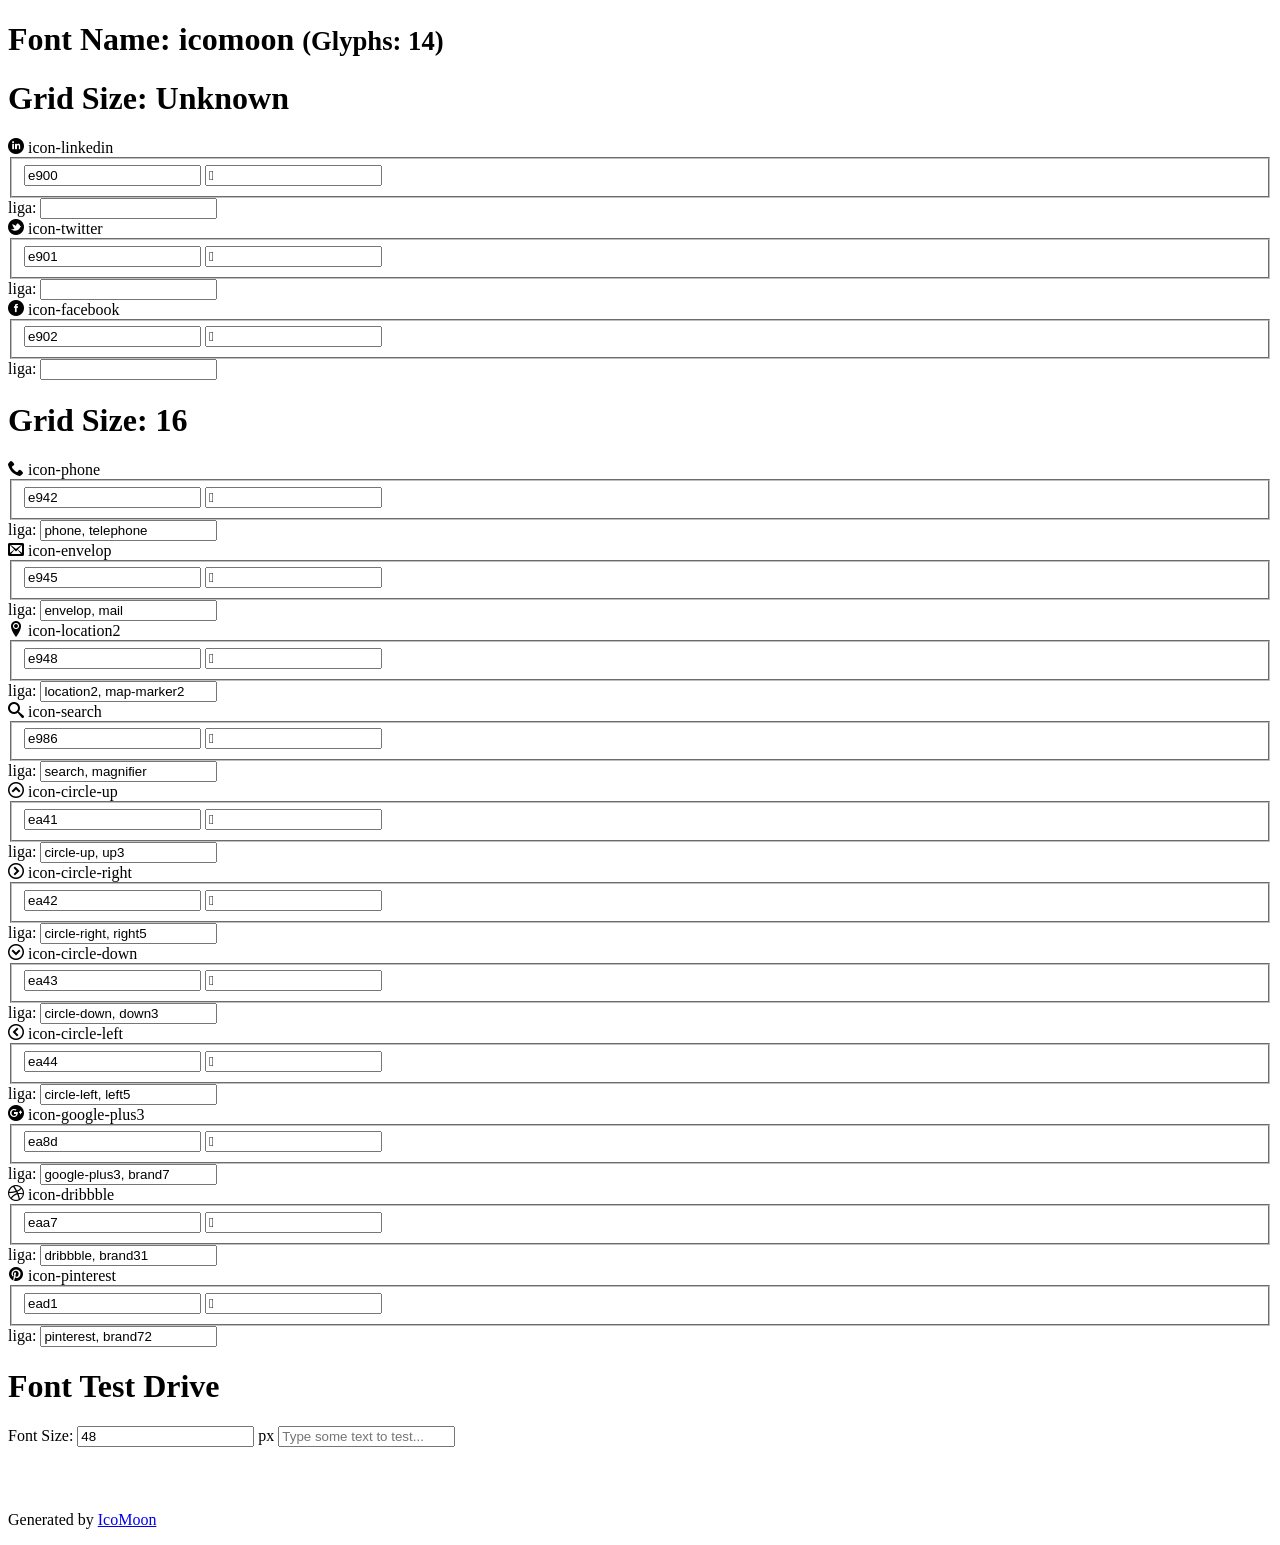
==== MODULE/input/icomoon/demo.html @ 196841a8 "Homework" ====
<!doctype html>
<html>
<head>
    <meta charset="utf-8">
    <title>IcoMoon Demo</title>
    <meta name="description" content="An Icon Font Generated By IcoMoon.io">
    <meta name="viewport" content="width=device-width, initial-scale=1">
    <link rel="stylesheet" href="demo-files/demo.css">
    <link rel="stylesheet" href="style.css"></head>
<body>
    <div class="bgc1 clearfix">
        <h1 class="mhmm mvm"><span class="fgc1">Font Name:</span> icomoon <small class="fgc1">(Glyphs:&nbsp;14)</small></h1>
    </div>
    <div class="clearfix mhl ptl">
        <h1 class="mvm mtn fgc1">Grid Size: Unknown</h1>
        <div class="glyph fs1">
            <div class="clearfix bshadow0 pbs">
                <span class="icon-linkedin"></span>
                <span class="mls"> icon-linkedin</span>
            </div>
            <fieldset class="fs0 size1of1 clearfix hidden-false">
                <input type="text" readonly value="e900" class="unit size1of2" />
                <input type="text" maxlength="1" readonly value="&#xe900;" class="unitRight size1of2 talign-right" />
            </fieldset>
            <div class="fs0 bshadow0 clearfix hidden-true">
                <span class="unit pvs fgc1">liga: </span>
                <input type="text" readonly value="" class="liga unitRight" />
            </div>
        </div>
        <div class="glyph fs1">
            <div class="clearfix bshadow0 pbs">
                <span class="icon-twitter"></span>
                <span class="mls"> icon-twitter</span>
            </div>
            <fieldset class="fs0 size1of1 clearfix hidden-false">
                <input type="text" readonly value="e901" class="unit size1of2" />
                <input type="text" maxlength="1" readonly value="&#xe901;" class="unitRight size1of2 talign-right" />
            </fieldset>
            <div class="fs0 bshadow0 clearfix hidden-true">
                <span class="unit pvs fgc1">liga: </span>
                <input type="text" readonly value="" class="liga unitRight" />
            </div>
        </div>
        <div class="glyph fs1">
            <div class="clearfix bshadow0 pbs">
                <span class="icon-facebook"></span>
                <span class="mls"> icon-facebook</span>
            </div>
            <fieldset class="fs0 size1of1 clearfix hidden-false">
                <input type="text" readonly value="e902" class="unit size1of2" />
                <input type="text" maxlength="1" readonly value="&#xe902;" class="unitRight size1of2 talign-right" />
            </fieldset>
            <div class="fs0 bshadow0 clearfix hidden-true">
                <span class="unit pvs fgc1">liga: </span>
                <input type="text" readonly value="" class="liga unitRight" />
            </div>
        </div>
    </div>
    <div class="clearfix mhl ptl">
        <h1 class="mvm mtn fgc1">Grid Size: 16</h1>
        <div class="glyph fs2">
            <div class="clearfix bshadow0 pbs">
                <span class="icon-phone"></span>
                <span class="mls"> icon-phone</span>
            </div>
            <fieldset class="fs0 size1of1 clearfix hidden-false">
                <input type="text" readonly value="e942" class="unit size1of2" />
                <input type="text" maxlength="1" readonly value="&#xe942;" class="unitRight size1of2 talign-right" />
            </fieldset>
            <div class="fs0 bshadow0 clearfix hidden-true">
                <span class="unit pvs fgc1">liga: </span>
                <input type="text" readonly value="phone, telephone" class="liga unitRight" />
            </div>
        </div>
        <div class="glyph fs2">
            <div class="clearfix bshadow0 pbs">
                <span class="icon-envelop"></span>
                <span class="mls"> icon-envelop</span>
            </div>
            <fieldset class="fs0 size1of1 clearfix hidden-false">
                <input type="text" readonly value="e945" class="unit size1of2" />
                <input type="text" maxlength="1" readonly value="&#xe945;" class="unitRight size1of2 talign-right" />
            </fieldset>
            <div class="fs0 bshadow0 clearfix hidden-true">
                <span class="unit pvs fgc1">liga: </span>
                <input type="text" readonly value="envelop, mail" class="liga unitRight" />
            </div>
        </div>
        <div class="glyph fs2">
            <div class="clearfix bshadow0 pbs">
                <span class="icon-location2"></span>
                <span class="mls"> icon-location2</span>
            </div>
            <fieldset class="fs0 size1of1 clearfix hidden-false">
                <input type="text" readonly value="e948" class="unit size1of2" />
                <input type="text" maxlength="1" readonly value="&#xe948;" class="unitRight size1of2 talign-right" />
            </fieldset>
            <div class="fs0 bshadow0 clearfix hidden-true">
                <span class="unit pvs fgc1">liga: </span>
                <input type="text" readonly value="location2, map-marker2" class="liga unitRight" />
            </div>
        </div>
        <div class="glyph fs2">
            <div class="clearfix bshadow0 pbs">
                <span class="icon-search"></span>
                <span class="mls"> icon-search</span>
            </div>
            <fieldset class="fs0 size1of1 clearfix hidden-false">
                <input type="text" readonly value="e986" class="unit size1of2" />
                <input type="text" maxlength="1" readonly value="&#xe986;" class="unitRight size1of2 talign-right" />
            </fieldset>
            <div class="fs0 bshadow0 clearfix hidden-true">
                <span class="unit pvs fgc1">liga: </span>
                <input type="text" readonly value="search, magnifier" class="liga unitRight" />
            </div>
        </div>
        <div class="glyph fs2">
            <div class="clearfix bshadow0 pbs">
                <span class="icon-circle-up"></span>
                <span class="mls"> icon-circle-up</span>
            </div>
            <fieldset class="fs0 size1of1 clearfix hidden-false">
                <input type="text" readonly value="ea41" class="unit size1of2" />
                <input type="text" maxlength="1" readonly value="&#xea41;" class="unitRight size1of2 talign-right" />
            </fieldset>
            <div class="fs0 bshadow0 clearfix hidden-true">
                <span class="unit pvs fgc1">liga: </span>
                <input type="text" readonly value="circle-up, up3" class="liga unitRight" />
            </div>
        </div>
        <div class="glyph fs2">
            <div class="clearfix bshadow0 pbs">
                <span class="icon-circle-right"></span>
                <span class="mls"> icon-circle-right</span>
            </div>
            <fieldset class="fs0 size1of1 clearfix hidden-false">
                <input type="text" readonly value="ea42" class="unit size1of2" />
                <input type="text" maxlength="1" readonly value="&#xea42;" class="unitRight size1of2 talign-right" />
            </fieldset>
            <div class="fs0 bshadow0 clearfix hidden-true">
                <span class="unit pvs fgc1">liga: </span>
                <input type="text" readonly value="circle-right, right5" class="liga unitRight" />
            </div>
        </div>
        <div class="glyph fs2">
            <div class="clearfix bshadow0 pbs">
                <span class="icon-circle-down"></span>
                <span class="mls"> icon-circle-down</span>
            </div>
            <fieldset class="fs0 size1of1 clearfix hidden-false">
                <input type="text" readonly value="ea43" class="unit size1of2" />
                <input type="text" maxlength="1" readonly value="&#xea43;" class="unitRight size1of2 talign-right" />
            </fieldset>
            <div class="fs0 bshadow0 clearfix hidden-true">
                <span class="unit pvs fgc1">liga: </span>
                <input type="text" readonly value="circle-down, down3" class="liga unitRight" />
            </div>
        </div>
        <div class="glyph fs2">
            <div class="clearfix bshadow0 pbs">
                <span class="icon-circle-left"></span>
                <span class="mls"> icon-circle-left</span>
            </div>
            <fieldset class="fs0 size1of1 clearfix hidden-false">
                <input type="text" readonly value="ea44" class="unit size1of2" />
                <input type="text" maxlength="1" readonly value="&#xea44;" class="unitRight size1of2 talign-right" />
            </fieldset>
            <div class="fs0 bshadow0 clearfix hidden-true">
                <span class="unit pvs fgc1">liga: </span>
                <input type="text" readonly value="circle-left, left5" class="liga unitRight" />
            </div>
        </div>
        <div class="glyph fs2">
            <div class="clearfix bshadow0 pbs">
                <span class="icon-google-plus3"></span>
                <span class="mls"> icon-google-plus3</span>
            </div>
            <fieldset class="fs0 size1of1 clearfix hidden-false">
                <input type="text" readonly value="ea8d" class="unit size1of2" />
                <input type="text" maxlength="1" readonly value="&#xea8d;" class="unitRight size1of2 talign-right" />
            </fieldset>
            <div class="fs0 bshadow0 clearfix hidden-true">
                <span class="unit pvs fgc1">liga: </span>
                <input type="text" readonly value="google-plus3, brand7" class="liga unitRight" />
            </div>
        </div>
        <div class="glyph fs2">
            <div class="clearfix bshadow0 pbs">
                <span class="icon-dribbble"></span>
                <span class="mls"> icon-dribbble</span>
            </div>
            <fieldset class="fs0 size1of1 clearfix hidden-false">
                <input type="text" readonly value="eaa7" class="unit size1of2" />
                <input type="text" maxlength="1" readonly value="&#xeaa7;" class="unitRight size1of2 talign-right" />
            </fieldset>
            <div class="fs0 bshadow0 clearfix hidden-true">
                <span class="unit pvs fgc1">liga: </span>
                <input type="text" readonly value="dribbble, brand31" class="liga unitRight" />
            </div>
        </div>
        <div class="glyph fs2">
            <div class="clearfix bshadow0 pbs">
                <span class="icon-pinterest"></span>
                <span class="mls"> icon-pinterest</span>
            </div>
            <fieldset class="fs0 size1of1 clearfix hidden-false">
                <input type="text" readonly value="ead1" class="unit size1of2" />
                <input type="text" maxlength="1" readonly value="&#xead1;" class="unitRight size1of2 talign-right" />
            </fieldset>
            <div class="fs0 bshadow0 clearfix hidden-true">
                <span class="unit pvs fgc1">liga: </span>
                <input type="text" readonly value="pinterest, brand72" class="liga unitRight" />
            </div>
        </div>
    </div>

    <!--[if gt IE 8]><!-->
    <div class="mhl clearfix mbl">
        <h1>Font Test Drive</h1>
        <label>
            Font Size: <input id="fontSize" type="number" class="textbox0 mbm"
            min="8" value="48" />
            px
        </label>
        <input id="testText" type="text" class="phl size1of1 mvl"
        placeholder="Type some text to test..." value=""/>
        <div id="testDrive" class="icon-" style="font-family: icomoon">&nbsp;
        </div>
    </div>
    <!--<![endif]-->
    <div class="bgc1 clearfix">
        <p class="mhl">Generated by <a href="https://icomoon.io/app">IcoMoon</a></p>
    </div>

    <script src="demo-files/demo.js"></script>
</body>
</html>
---- MODULE/input/icomoon/style.css ----
@font-face {
  font-family: 'icomoon';
  src:  url('fonts/icomoon.eot?6jdr41');
  src:  url('fonts/icomoon.eot?6jdr41#iefix') format('embedded-opentype'),
    url('fonts/icomoon.ttf?6jdr41') format('truetype'),
    url('fonts/icomoon.woff?6jdr41') format('woff'),
    url('fonts/icomoon.svg?6jdr41#icomoon') format('svg');
  font-weight: normal;
  font-style: normal;
  font-display: block;
}

[class^="icon-"], [class*=" icon-"] {
  /* use !important to prevent issues with browser extensions that change fonts */
  font-family: 'icomoon' !important;
  speak: none;
  font-style: normal;
  font-weight: normal;
  font-variant: normal;
  text-transform: none;
  line-height: 1;

  /* Better Font Rendering =========== */
  -webkit-font-smoothing: antialiased;
  -moz-osx-font-smoothing: grayscale;
}

.icon-linkedin:before {
  content: "\e900";
}
.icon-twitter:before {
  content: "\e901";
}
.icon-facebook:before {
  content: "\e902";
}
.icon-phone:before {
  content: "\e942";
}
.icon-envelop:before {
  content: "\e945";
}
.icon-location2:before {
  content: "\e948";
}
.icon-search:before {
  content: "\e986";
}
.icon-circle-up:before {
  content: "\ea41";
}
.icon-circle-right:before {
  content: "\ea42";
}
.icon-circle-down:before {
  content: "\ea43";
}
.icon-circle-left:before {
  content: "\ea44";
}
.icon-google-plus3:before {
  content: "\ea8d";
}
.icon-dribbble:before {
  content: "\eaa7";
}
.icon-pinterest:before {
  content: "\ead1";
}
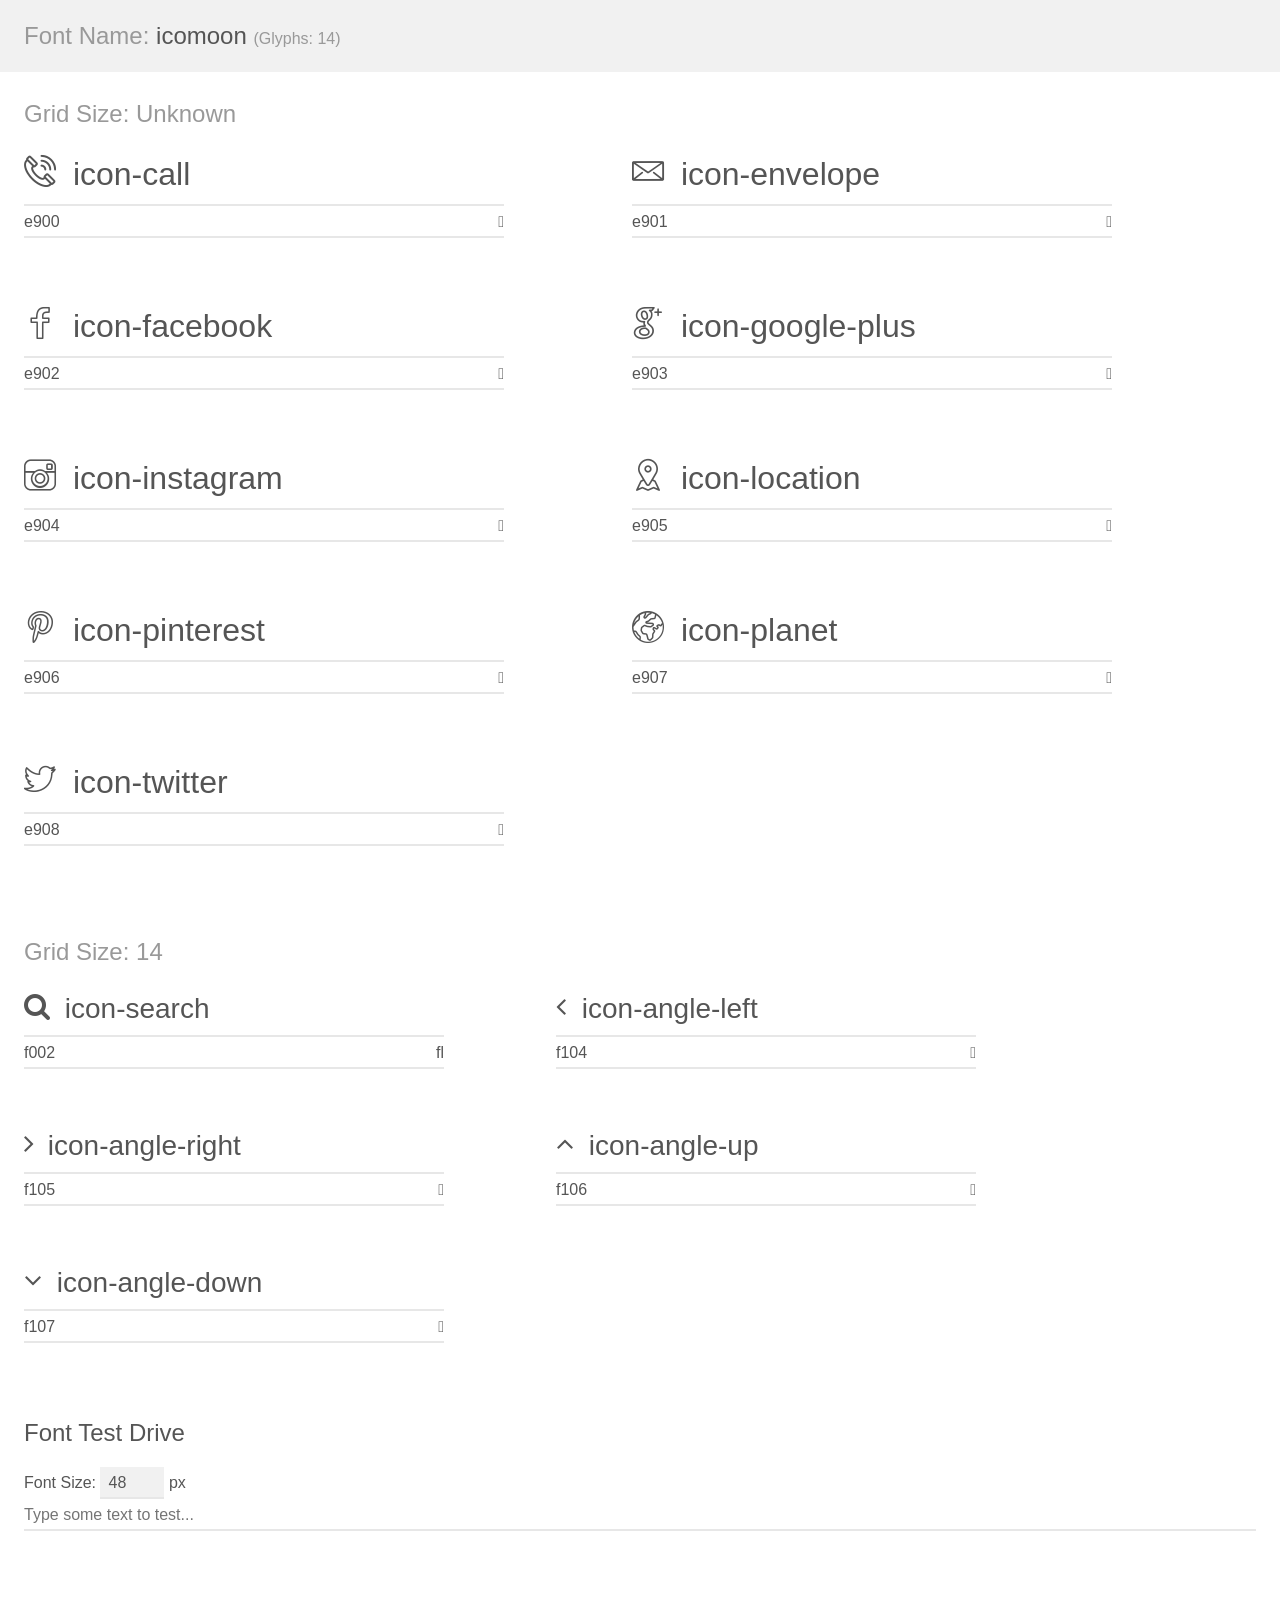
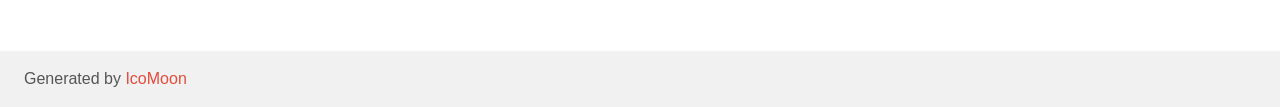
==== commit 58388952: "finish Version" ====
--- a/MODULE/input/icomoon/demo.html
+++ b/MODULE/input/icomoon/demo.html
@@ -15,8 +15,8 @@
         <h1 class="mvm mtn fgc1">Grid Size: Unknown</h1>
         <div class="glyph fs1">
             <div class="clearfix bshadow0 pbs">
-                <span class="icon-linkedin"></span>
-                <span class="mls"> icon-linkedin</span>
+                <span class="icon-call"></span>
+                <span class="mls"> icon-call</span>
             </div>
             <fieldset class="fs0 size1of1 clearfix hidden-false">
                 <input type="text" readonly value="e900" class="unit size1of2" />
@@ -29,26 +29,110 @@
         </div>
         <div class="glyph fs1">
             <div class="clearfix bshadow0 pbs">
+                <span class="icon-envelope"></span>
+                <span class="mls"> icon-envelope</span>
+            </div>
+            <fieldset class="fs0 size1of1 clearfix hidden-false">
+                <input type="text" readonly value="e901" class="unit size1of2" />
+                <input type="text" maxlength="1" readonly value="&#xe901;" class="unitRight size1of2 talign-right" />
+            </fieldset>
+            <div class="fs0 bshadow0 clearfix hidden-true">
+                <span class="unit pvs fgc1">liga: </span>
+                <input type="text" readonly value="" class="liga unitRight" />
+            </div>
+        </div>
+        <div class="glyph fs1">
+            <div class="clearfix bshadow0 pbs">
+                <span class="icon-facebook"></span>
+                <span class="mls"> icon-facebook</span>
+            </div>
+            <fieldset class="fs0 size1of1 clearfix hidden-false">
+                <input type="text" readonly value="e902" class="unit size1of2" />
+                <input type="text" maxlength="1" readonly value="&#xe902;" class="unitRight size1of2 talign-right" />
+            </fieldset>
+            <div class="fs0 bshadow0 clearfix hidden-true">
+                <span class="unit pvs fgc1">liga: </span>
+                <input type="text" readonly value="" class="liga unitRight" />
+            </div>
+        </div>
+        <div class="glyph fs1">
+            <div class="clearfix bshadow0 pbs">
+                <span class="icon-google-plus"></span>
+                <span class="mls"> icon-google-plus</span>
+            </div>
+            <fieldset class="fs0 size1of1 clearfix hidden-false">
+                <input type="text" readonly value="e903" class="unit size1of2" />
+                <input type="text" maxlength="1" readonly value="&#xe903;" class="unitRight size1of2 talign-right" />
+            </fieldset>
+            <div class="fs0 bshadow0 clearfix hidden-true">
+                <span class="unit pvs fgc1">liga: </span>
+                <input type="text" readonly value="" class="liga unitRight" />
+            </div>
+        </div>
+        <div class="glyph fs1">
+            <div class="clearfix bshadow0 pbs">
+                <span class="icon-instagram"></span>
+                <span class="mls"> icon-instagram</span>
+            </div>
+            <fieldset class="fs0 size1of1 clearfix hidden-false">
+                <input type="text" readonly value="e904" class="unit size1of2" />
+                <input type="text" maxlength="1" readonly value="&#xe904;" class="unitRight size1of2 talign-right" />
+            </fieldset>
+            <div class="fs0 bshadow0 clearfix hidden-true">
+                <span class="unit pvs fgc1">liga: </span>
+                <input type="text" readonly value="" class="liga unitRight" />
+            </div>
+        </div>
+        <div class="glyph fs1">
+            <div class="clearfix bshadow0 pbs">
+                <span class="icon-location"></span>
+                <span class="mls"> icon-location</span>
+            </div>
+            <fieldset class="fs0 size1of1 clearfix hidden-false">
+                <input type="text" readonly value="e905" class="unit size1of2" />
+                <input type="text" maxlength="1" readonly value="&#xe905;" class="unitRight size1of2 talign-right" />
+            </fieldset>
+            <div class="fs0 bshadow0 clearfix hidden-true">
+                <span class="unit pvs fgc1">liga: </span>
+                <input type="text" readonly value="" class="liga unitRight" />
+            </div>
+        </div>
+        <div class="glyph fs1">
+            <div class="clearfix bshadow0 pbs">
+                <span class="icon-pinterest"></span>
+                <span class="mls"> icon-pinterest</span>
+            </div>
+            <fieldset class="fs0 size1of1 clearfix hidden-false">
+                <input type="text" readonly value="e906" class="unit size1of2" />
+                <input type="text" maxlength="1" readonly value="&#xe906;" class="unitRight size1of2 talign-right" />
+            </fieldset>
+            <div class="fs0 bshadow0 clearfix hidden-true">
+                <span class="unit pvs fgc1">liga: </span>
+                <input type="text" readonly value="" class="liga unitRight" />
+            </div>
+        </div>
+        <div class="glyph fs1">
+            <div class="clearfix bshadow0 pbs">
+                <span class="icon-planet"></span>
+                <span class="mls"> icon-planet</span>
+            </div>
+            <fieldset class="fs0 size1of1 clearfix hidden-false">
+                <input type="text" readonly value="e907" class="unit size1of2" />
+                <input type="text" maxlength="1" readonly value="&#xe907;" class="unitRight size1of2 talign-right" />
+            </fieldset>
+            <div class="fs0 bshadow0 clearfix hidden-true">
+                <span class="unit pvs fgc1">liga: </span>
+                <input type="text" readonly value="" class="liga unitRight" />
+            </div>
+        </div>
+        <div class="glyph fs1">
+            <div class="clearfix bshadow0 pbs">
                 <span class="icon-twitter"></span>
                 <span class="mls"> icon-twitter</span>
             </div>
             <fieldset class="fs0 size1of1 clearfix hidden-false">
-                <input type="text" readonly value="e901" class="unit size1of2" />
-                <input type="text" maxlength="1" readonly value="&#xe901;" class="unitRight size1of2 talign-right" />
-            </fieldset>
-            <div class="fs0 bshadow0 clearfix hidden-true">
-                <span class="unit pvs fgc1">liga: </span>
-                <input type="text" readonly value="" class="liga unitRight" />
-            </div>
-        </div>
-        <div class="glyph fs1">
-            <div class="clearfix bshadow0 pbs">
-                <span class="icon-facebook"></span>
-                <span class="mls"> icon-facebook</span>
-            </div>
-            <fieldset class="fs0 size1of1 clearfix hidden-false">
-                <input type="text" readonly value="e902" class="unit size1of2" />
-                <input type="text" maxlength="1" readonly value="&#xe902;" class="unitRight size1of2 talign-right" />
+                <input type="text" readonly value="e908" class="unit size1of2" />
+                <input type="text" maxlength="1" readonly value="&#xe908;" class="unitRight size1of2 talign-right" />
             </fieldset>
             <div class="fs0 bshadow0 clearfix hidden-true">
                 <span class="unit pvs fgc1">liga: </span>
@@ -57,159 +141,75 @@
         </div>
     </div>
     <div class="clearfix mhl ptl">
-        <h1 class="mvm mtn fgc1">Grid Size: 16</h1>
-        <div class="glyph fs2">
-            <div class="clearfix bshadow0 pbs">
-                <span class="icon-phone"></span>
-                <span class="mls"> icon-phone</span>
-            </div>
-            <fieldset class="fs0 size1of1 clearfix hidden-false">
-                <input type="text" readonly value="e942" class="unit size1of2" />
-                <input type="text" maxlength="1" readonly value="&#xe942;" class="unitRight size1of2 talign-right" />
-            </fieldset>
-            <div class="fs0 bshadow0 clearfix hidden-true">
-                <span class="unit pvs fgc1">liga: </span>
-                <input type="text" readonly value="phone, telephone" class="liga unitRight" />
-            </div>
-        </div>
-        <div class="glyph fs2">
-            <div class="clearfix bshadow0 pbs">
-                <span class="icon-envelop"></span>
-                <span class="mls"> icon-envelop</span>
-            </div>
-            <fieldset class="fs0 size1of1 clearfix hidden-false">
-                <input type="text" readonly value="e945" class="unit size1of2" />
-                <input type="text" maxlength="1" readonly value="&#xe945;" class="unitRight size1of2 talign-right" />
-            </fieldset>
-            <div class="fs0 bshadow0 clearfix hidden-true">
-                <span class="unit pvs fgc1">liga: </span>
-                <input type="text" readonly value="envelop, mail" class="liga unitRight" />
-            </div>
-        </div>
-        <div class="glyph fs2">
-            <div class="clearfix bshadow0 pbs">
-                <span class="icon-location2"></span>
-                <span class="mls"> icon-location2</span>
-            </div>
-            <fieldset class="fs0 size1of1 clearfix hidden-false">
-                <input type="text" readonly value="e948" class="unit size1of2" />
-                <input type="text" maxlength="1" readonly value="&#xe948;" class="unitRight size1of2 talign-right" />
-            </fieldset>
-            <div class="fs0 bshadow0 clearfix hidden-true">
-                <span class="unit pvs fgc1">liga: </span>
-                <input type="text" readonly value="location2, map-marker2" class="liga unitRight" />
-            </div>
-        </div>
+        <h1 class="mvm mtn fgc1">Grid Size: 14</h1>
         <div class="glyph fs2">
             <div class="clearfix bshadow0 pbs">
                 <span class="icon-search"></span>
                 <span class="mls"> icon-search</span>
             </div>
             <fieldset class="fs0 size1of1 clearfix hidden-false">
-                <input type="text" readonly value="e986" class="unit size1of2" />
-                <input type="text" maxlength="1" readonly value="&#xe986;" class="unitRight size1of2 talign-right" />
-            </fieldset>
-            <div class="fs0 bshadow0 clearfix hidden-true">
-                <span class="unit pvs fgc1">liga: </span>
-                <input type="text" readonly value="search, magnifier" class="liga unitRight" />
-            </div>
-        </div>
-        <div class="glyph fs2">
-            <div class="clearfix bshadow0 pbs">
-                <span class="icon-circle-up"></span>
-                <span class="mls"> icon-circle-up</span>
-            </div>
-            <fieldset class="fs0 size1of1 clearfix hidden-false">
-                <input type="text" readonly value="ea41" class="unit size1of2" />
-                <input type="text" maxlength="1" readonly value="&#xea41;" class="unitRight size1of2 talign-right" />
-            </fieldset>
-            <div class="fs0 bshadow0 clearfix hidden-true">
-                <span class="unit pvs fgc1">liga: </span>
-                <input type="text" readonly value="circle-up, up3" class="liga unitRight" />
-            </div>
-        </div>
-        <div class="glyph fs2">
-            <div class="clearfix bshadow0 pbs">
-                <span class="icon-circle-right"></span>
-                <span class="mls"> icon-circle-right</span>
-            </div>
-            <fieldset class="fs0 size1of1 clearfix hidden-false">
-                <input type="text" readonly value="ea42" class="unit size1of2" />
-                <input type="text" maxlength="1" readonly value="&#xea42;" class="unitRight size1of2 talign-right" />
-            </fieldset>
-            <div class="fs0 bshadow0 clearfix hidden-true">
-                <span class="unit pvs fgc1">liga: </span>
-                <input type="text" readonly value="circle-right, right5" class="liga unitRight" />
-            </div>
-        </div>
-        <div class="glyph fs2">
-            <div class="clearfix bshadow0 pbs">
-                <span class="icon-circle-down"></span>
-                <span class="mls"> icon-circle-down</span>
-            </div>
-            <fieldset class="fs0 size1of1 clearfix hidden-false">
-                <input type="text" readonly value="ea43" class="unit size1of2" />
-                <input type="text" maxlength="1" readonly value="&#xea43;" class="unitRight size1of2 talign-right" />
-            </fieldset>
-            <div class="fs0 bshadow0 clearfix hidden-true">
-                <span class="unit pvs fgc1">liga: </span>
-                <input type="text" readonly value="circle-down, down3" class="liga unitRight" />
-            </div>
-        </div>
-        <div class="glyph fs2">
-            <div class="clearfix bshadow0 pbs">
-                <span class="icon-circle-left"></span>
-                <span class="mls"> icon-circle-left</span>
-            </div>
-            <fieldset class="fs0 size1of1 clearfix hidden-false">
-                <input type="text" readonly value="ea44" class="unit size1of2" />
-                <input type="text" maxlength="1" readonly value="&#xea44;" class="unitRight size1of2 talign-right" />
-            </fieldset>
-            <div class="fs0 bshadow0 clearfix hidden-true">
-                <span class="unit pvs fgc1">liga: </span>
-                <input type="text" readonly value="circle-left, left5" class="liga unitRight" />
-            </div>
-        </div>
-        <div class="glyph fs2">
-            <div class="clearfix bshadow0 pbs">
-                <span class="icon-google-plus3"></span>
-                <span class="mls"> icon-google-plus3</span>
-            </div>
-            <fieldset class="fs0 size1of1 clearfix hidden-false">
-                <input type="text" readonly value="ea8d" class="unit size1of2" />
-                <input type="text" maxlength="1" readonly value="&#xea8d;" class="unitRight size1of2 talign-right" />
-            </fieldset>
-            <div class="fs0 bshadow0 clearfix hidden-true">
-                <span class="unit pvs fgc1">liga: </span>
-                <input type="text" readonly value="google-plus3, brand7" class="liga unitRight" />
-            </div>
-        </div>
-        <div class="glyph fs2">
-            <div class="clearfix bshadow0 pbs">
-                <span class="icon-dribbble"></span>
-                <span class="mls"> icon-dribbble</span>
-            </div>
-            <fieldset class="fs0 size1of1 clearfix hidden-false">
-                <input type="text" readonly value="eaa7" class="unit size1of2" />
-                <input type="text" maxlength="1" readonly value="&#xeaa7;" class="unitRight size1of2 talign-right" />
-            </fieldset>
-            <div class="fs0 bshadow0 clearfix hidden-true">
-                <span class="unit pvs fgc1">liga: </span>
-                <input type="text" readonly value="dribbble, brand31" class="liga unitRight" />
-            </div>
-        </div>
-        <div class="glyph fs2">
-            <div class="clearfix bshadow0 pbs">
-                <span class="icon-pinterest"></span>
-                <span class="mls"> icon-pinterest</span>
-            </div>
-            <fieldset class="fs0 size1of1 clearfix hidden-false">
-                <input type="text" readonly value="ead1" class="unit size1of2" />
-                <input type="text" maxlength="1" readonly value="&#xead1;" class="unitRight size1of2 talign-right" />
-            </fieldset>
-            <div class="fs0 bshadow0 clearfix hidden-true">
-                <span class="unit pvs fgc1">liga: </span>
-                <input type="text" readonly value="pinterest, brand72" class="liga unitRight" />
+                <input type="text" readonly value="f002" class="unit size1of2" />
+                <input type="text" maxlength="1" readonly value="&#xf002;" class="unitRight size1of2 talign-right" />
+            </fieldset>
+            <div class="fs0 bshadow0 clearfix hidden-true">
+                <span class="unit pvs fgc1">liga: </span>
+                <input type="text" readonly value="" class="liga unitRight" />
+            </div>
+        </div>
+        <div class="glyph fs2">
+            <div class="clearfix bshadow0 pbs">
+                <span class="icon-angle-left"></span>
+                <span class="mls"> icon-angle-left</span>
+            </div>
+            <fieldset class="fs0 size1of1 clearfix hidden-false">
+                <input type="text" readonly value="f104" class="unit size1of2" />
+                <input type="text" maxlength="1" readonly value="&#xf104;" class="unitRight size1of2 talign-right" />
+            </fieldset>
+            <div class="fs0 bshadow0 clearfix hidden-true">
+                <span class="unit pvs fgc1">liga: </span>
+                <input type="text" readonly value="" class="liga unitRight" />
+            </div>
+        </div>
+        <div class="glyph fs2">
+            <div class="clearfix bshadow0 pbs">
+                <span class="icon-angle-right"></span>
+                <span class="mls"> icon-angle-right</span>
+            </div>
+            <fieldset class="fs0 size1of1 clearfix hidden-false">
+                <input type="text" readonly value="f105" class="unit size1of2" />
+                <input type="text" maxlength="1" readonly value="&#xf105;" class="unitRight size1of2 talign-right" />
+            </fieldset>
+            <div class="fs0 bshadow0 clearfix hidden-true">
+                <span class="unit pvs fgc1">liga: </span>
+                <input type="text" readonly value="" class="liga unitRight" />
+            </div>
+        </div>
+        <div class="glyph fs2">
+            <div class="clearfix bshadow0 pbs">
+                <span class="icon-angle-up"></span>
+                <span class="mls"> icon-angle-up</span>
+            </div>
+            <fieldset class="fs0 size1of1 clearfix hidden-false">
+                <input type="text" readonly value="f106" class="unit size1of2" />
+                <input type="text" maxlength="1" readonly value="&#xf106;" class="unitRight size1of2 talign-right" />
+            </fieldset>
+            <div class="fs0 bshadow0 clearfix hidden-true">
+                <span class="unit pvs fgc1">liga: </span>
+                <input type="text" readonly value="" class="liga unitRight" />
+            </div>
+        </div>
+        <div class="glyph fs2">
+            <div class="clearfix bshadow0 pbs">
+                <span class="icon-angle-down"></span>
+                <span class="mls"> icon-angle-down</span>
+            </div>
+            <fieldset class="fs0 size1of1 clearfix hidden-false">
+                <input type="text" readonly value="f107" class="unit size1of2" />
+                <input type="text" maxlength="1" readonly value="&#xf107;" class="unitRight size1of2 talign-right" />
+            </fieldset>
+            <div class="fs0 bshadow0 clearfix hidden-true">
+                <span class="unit pvs fgc1">liga: </span>
+                <input type="text" readonly value="" class="liga unitRight" />
             </div>
         </div>
     </div>
--- a/MODULE/input/icomoon/demo-files/demo.css
+++ b/MODULE/input/icomoon/demo-files/demo.css
@@ -0,0 +1,155 @@
+body {
+  padding: 0;
+  margin: 0;
+  font-family: sans-serif;
+  font-size: 1em;
+  line-height: 1.5;
+  color: #555;
+  background: #fff;
+}
+h1 {
+  font-size: 1.5em;
+  font-weight: normal;
+}
+small {
+  font-size: .66666667em;
+}
+a {
+  color: #e74c3c;
+  text-decoration: none;
+}
+a:hover, a:focus {
+  box-shadow: 0 1px #e74c3c;
+}
+.bshadow0, input {
+  box-shadow: inset 0 -2px #e7e7e7;
+}
+input:hover {
+  box-shadow: inset 0 -2px #ccc;
+}
+input, fieldset {
+  font-family: sans-serif;
+  font-size: 1em;
+  margin: 0;
+  padding: 0;
+  border: 0;
+}
+input {
+  color: inherit;
+  line-height: 1.5;
+  height: 1.5em;
+  padding: .25em 0;
+}
+input:focus {
+  outline: none;
+  box-shadow: inset 0 -2px #449fdb;
+}
+.glyph {
+  font-size: 16px;
+  width: 15em;
+  padding-bottom: 1em;
+  margin-right: 4em;
+  margin-bottom: 1em;
+  float: left;
+  overflow: hidden;
+}
+.liga {
+  width: 80%;
+  width: calc(100% - 2.5em);
+}
+.talign-right {
+  text-align: right;
+}
+.talign-center {
+  text-align: center;
+}
+.bgc1 {
+  background: #f1f1f1;
+}
+.fgc1 {
+  color: #999;
+}
+.fgc0 {
+  color: #000;
+}
+p {
+  margin-top: 1em;
+  margin-bottom: 1em;
+}
+.mvm {
+  margin-top: .75em;
+  margin-bottom: .75em;
+}
+.mtn {
+  margin-top: 0;
+}
+.mtl, .mal {
+  margin-top: 1.5em;
+}
+.mbl, .mal {
+  margin-bottom: 1.5em;
+}
+.mal, .mhl {
+  margin-left: 1.5em;
+  margin-right: 1.5em;
+}
+.mhmm {
+  margin-left: 1em;
+  margin-right: 1em;
+}
+.mls {
+  margin-left: .25em;
+}
+.ptl {
+  padding-top: 1.5em;
+}
+.pbs, .pvs {
+  padding-bottom: .25em;
+}
+.pvs, .pts {
+  padding-top: .25em;
+}
+.unit {
+  float: left;
+}
+.unitRight {
+  float: right;
+}
+.size1of2 {
+  width: 50%;
+}
+.size1of1 {
+  width: 100%;
+}
+.clearfix:before, .clearfix:after {
+  content: " ";
+  display: table;
+}
+.clearfix:after {
+  clear: both;
+}
+.hidden-true {
+  display: none;
+}
+.textbox0 {
+  width: 3em;
+  background: #f1f1f1;
+  padding: .25em .5em;
+  line-height: 1.5;
+  height: 1.5em;
+}
+#testDrive {
+  display: block;
+  padding-top: 24px;
+  line-height: 1.5;
+}
+.fs0 {
+  font-size: 16px;
+}
+.fs1 {
+  font-size: 32px;
+}
+.fs2 {
+  font-size: 28px;
+}
+
--- a/MODULE/input/icomoon/style.css
+++ b/MODULE/input/icomoon/style.css
@@ -1,10 +1,10 @@
 @font-face {
   font-family: 'icomoon';
-  src:  url('fonts/icomoon.eot?6jdr41');
-  src:  url('fonts/icomoon.eot?6jdr41#iefix') format('embedded-opentype'),
-    url('fonts/icomoon.ttf?6jdr41') format('truetype'),
-    url('fonts/icomoon.woff?6jdr41') format('woff'),
-    url('fonts/icomoon.svg?6jdr41#icomoon') format('svg');
+  src:  url('fonts/icomoon.eot?gbdhgo');
+  src:  url('fonts/icomoon.eot?gbdhgo#iefix') format('embedded-opentype'),
+    url('fonts/icomoon.ttf?gbdhgo') format('truetype'),
+    url('fonts/icomoon.woff?gbdhgo') format('woff'),
+    url('fonts/icomoon.svg?gbdhgo#icomoon') format('svg');
   font-weight: normal;
   font-style: normal;
   font-display: block;
@@ -13,7 +13,7 @@
 [class^="icon-"], [class*=" icon-"] {
   /* use !important to prevent issues with browser extensions that change fonts */
   font-family: 'icomoon' !important;
-  speak: none;
+  speak: never;
   font-style: normal;
   font-weight: normal;
   font-variant: normal;
@@ -25,45 +25,45 @@
   -moz-osx-font-smoothing: grayscale;
 }
 
-.icon-linkedin:before {
+.icon-call:before {
   content: "\e900";
 }
-.icon-twitter:before {
+.icon-envelope:before {
   content: "\e901";
 }
 .icon-facebook:before {
   content: "\e902";
 }
-.icon-phone:before {
-  content: "\e942";
+.icon-google-plus:before {
+  content: "\e903";
 }
-.icon-envelop:before {
-  content: "\e945";
+.icon-instagram:before {
+  content: "\e904";
 }
-.icon-location2:before {
-  content: "\e948";
+.icon-location:before {
+  content: "\e905";
+}
+.icon-pinterest:before {
+  content: "\e906";
+}
+.icon-planet:before {
+  content: "\e907";
+}
+.icon-twitter:before {
+  content: "\e908";
 }
 .icon-search:before {
-  content: "\e986";
+  content: "\f002";
 }
-.icon-circle-up:before {
-  content: "\ea41";
+.icon-angle-left:before {
+  content: "\f104";
 }
-.icon-circle-right:before {
-  content: "\ea42";
+.icon-angle-right:before {
+  content: "\f105";
 }
-.icon-circle-down:before {
-  content: "\ea43";
+.icon-angle-up:before {
+  content: "\f106";
 }
-.icon-circle-left:before {
-  content: "\ea44";
+.icon-angle-down:before {
+  content: "\f107";
 }
-.icon-google-plus3:before {
-  content: "\ea8d";
-}
-.icon-dribbble:before {
-  content: "\eaa7";
-}
-.icon-pinterest:before {
-  content: "\ead1";
-}
